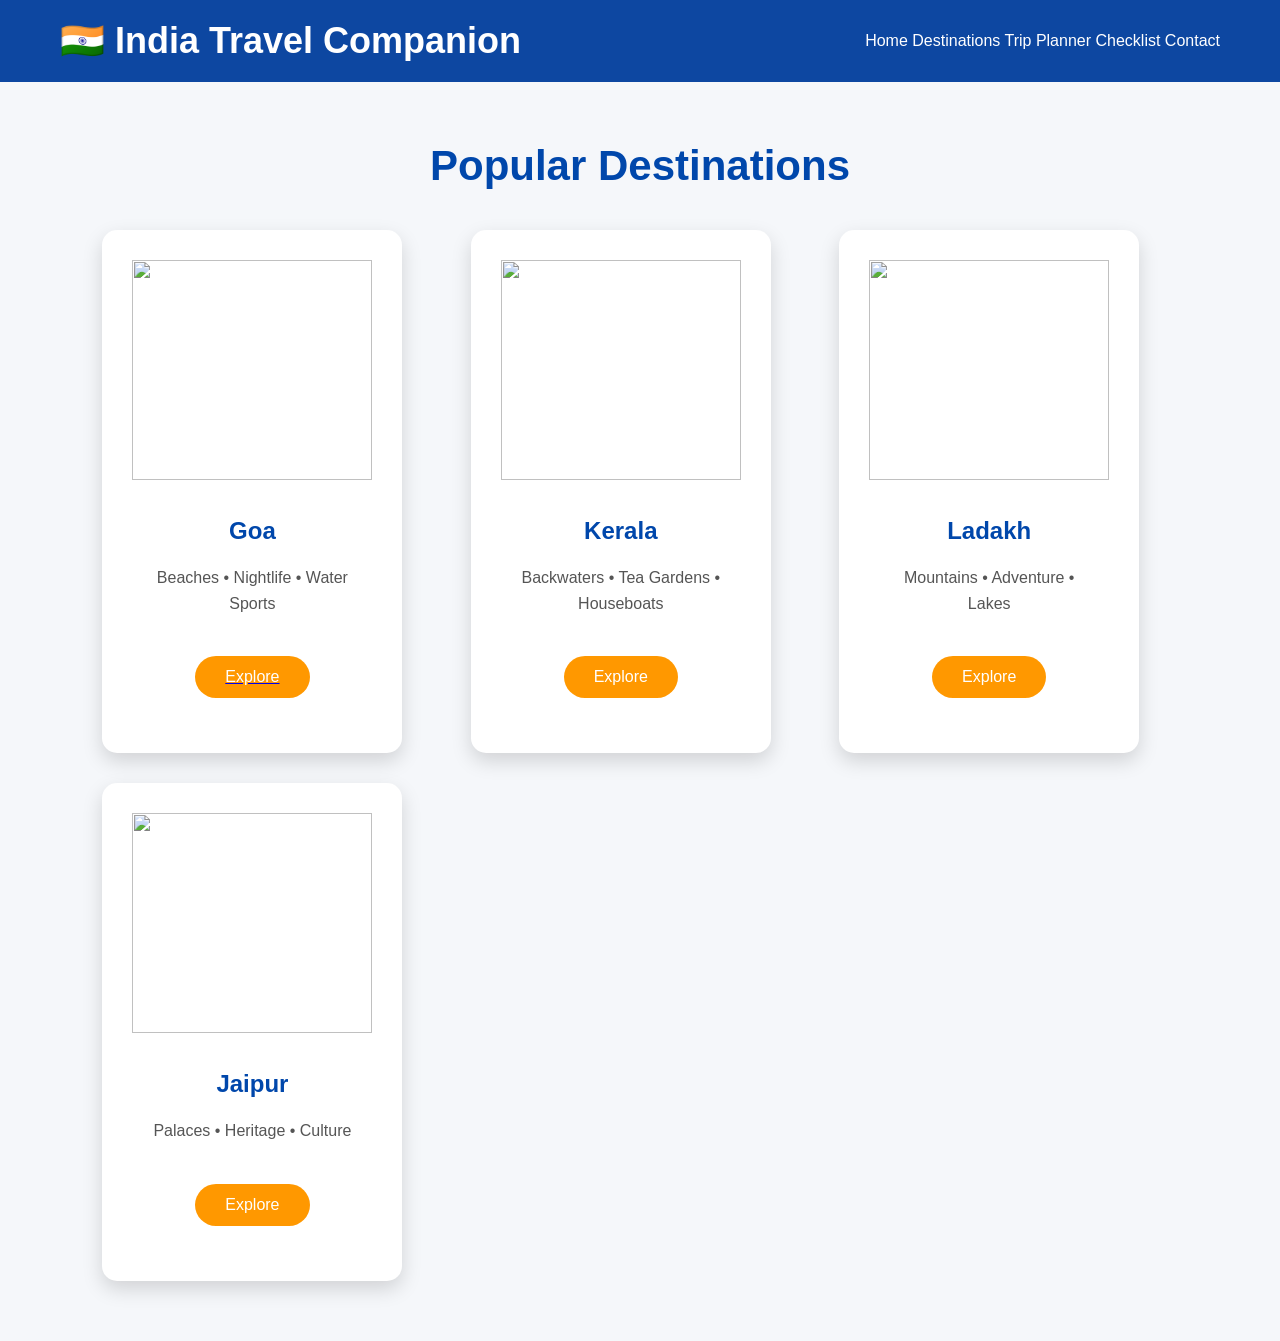
==== destinations/index.html @ 8409982c "added destination pages and navigation" ====
<!DOCTYPE html>
<html lang="en">
<head>
<meta charset="UTF-8">
<meta name="viewport" content="width=device-width, initial-scale=1.0">
    <title>Destinations</title>
    <link rel="stylesheet" href="../style.css">
</head>

<link rel="stylesheet" href="../style.css">

</head>

<body>

<header class="navbar">

<div class="logo">
<h2>🇮🇳 India Travel Companion</h2>
</div>

<nav>
<a href="../index.html">Home</a>
<a href="#">Destinations</a>
<a href="../planner.html">Trip Planner</a>
<a href="../checklist.html">Checklist</a>
<a href="../contact.html">Contact</a>
</nav>

</header>

<section class="destinations-page">

<h1>Popular Destinations</h1>

<div class="destination-grid">

<div class="card">

<img src="https://images.unsplash.com/photo-1512343879784-a960bf40e7f2?w=800">

<h2>Goa</h2>

<p>Beaches • Nightlife • Water Sports</p>

<a href="goa.html">
<a href="goa.html">
    <button>Explore</button>
</a>

</div>

<div class="card">

<img src="https://images.unsplash.com/photo-1593693411515-c20261bcad6e?w=800">

<h2>Kerala</h2>

<p>Backwaters • Tea Gardens • Houseboats</p>

<button>Explore</button>

</div>

<div class="card">

<img src="https://images.unsplash.com/photo-1626621341517-bbf3d9990a23?w=800">

<h2>Ladakh</h2>

<p>Mountains • Adventure • Lakes</p>

<button>Explore</button>

</div>

<div class="card">

<img src="https://images.unsplash.com/photo-1477587458883-47145ed94245?w=800">

<h2>Jaipur</h2>

<p>Palaces • Heritage • Culture</p>

<button>Explore</button>

</div>

</div>

</section>

<script src="../script.js"></script>

</body>
</html>
---- style.css ----
*{
    margin:0;
    padding:0;
    box-sizing:border-box;
    font-family:Arial, Helvetica, sans-serif;
}

body{
    background:#f5f5f5;
}

header{

    display:flex;
    justify-content:space-between;
    align-items:center;

    padding:20px 60px;

    background:#0d47a1;

    color:white;

}

.logo{

    font-size:24px;
    font-weight:bold;

}

nav ul{

    display:flex;
    list-style:none;

}

nav li{

    margin-left:25px;

}

nav a{

    color:white;
    text-decoration:none;

}

.hero{

    height:85vh;

    display:flex;
    justify-content:center;
    align-items:center;

    text-align:center;

    background:linear-gradient(
        rgba(0,0,0,.45),
        rgba(0,0,0,.45)
    ),
    url("https://images.unsplash.com/photo-1524492412937-b28074a5d7da?auto=format&fit=crop&w=1600&q=80");

    background-size:cover;

    background-position:center;

    color:white;

}

.hero h1{

    font-size:60px;

}

.hero p{

    margin-top:20px;

    font-size:22px;

}

button{

    margin-top:30px;

    padding:15px 35px;

    border:none;

    border-radius:30px;

    font-size:18px;

    cursor:pointer;

    background:#ff9800;

    color:white;

}

.features{

    display:flex;

    justify-content:center;

    gap:40px;

    padding:70px;

    flex-wrap:wrap;

}

.card{

    width:300px;

    background:white;

    padding:30px;

    border-radius:15px;

    box-shadow:0 10px 20px rgba(0,0,0,.15);

    transition:.3s;

}

.card:hover{

    transform:translateY(-8px);

}

.card h2{

    margin-bottom:15px;

}
.search-section{

    padding:70px 10%;

    text-align:center;

    background:white;

}

.search-section h2{

    font-size:40px;

    color:#0d47a1;

    margin-bottom:30px;

}

.search-box{

    display:flex;

    justify-content:center;

    gap:15px;

    flex-wrap:wrap;

}

.search-box input{

    width:450px;

    max-width:90%;

    padding:16px;

    border-radius:50px;

    border:2px solid #ddd;

    font-size:18px;

}

.search-box button{

    padding:16px 35px;

}

.popular{

    padding:80px 8%;

    background:#f5f7fb;

}

.popular h2{

    text-align:center;

    color:#0d47a1;

    font-size:42px;

    margin-bottom:50px;

}

.destination-container{

    display:grid;

    grid-template-columns:repeat(auto-fit,minmax(260px,1fr));

    gap:30px;

}

.destination-card{

    background:white;

    border-radius:18px;

    overflow:hidden;

    box-shadow:0 10px 25px rgba(0,0,0,.12);

    transition:.4s;

}

.destination-card:hover{

    transform:translateY(-12px);

}

.destination-card img{

    width:100%;

    height:220px;

    object-fit:cover;

}

.destination-card h3{

    padding:18px;

    color:#0d47a1;

}

.destination-card p{

    padding:0 18px 22px;

    color:#555;

}
/* ===========================
   DESTINATIONS PAGE
=========================== */

.destinations-page{
    padding:60px 8%;
    background:#f5f8fc;
    min-height:100vh;
}

.destinations-page h1{
    text-align:center;
    font-size:42px;
    color:#1e3c72;
    margin-bottom:50px;
}

.destination-grid{
    display:grid;
    grid-template-columns:repeat(auto-fit,minmax(260px,1fr));
    gap:30px;
}

.card{
    background:white;
    border-radius:18px;
    overflow:hidden;
    box-shadow:0 10px 25px rgba(0,0,0,0.12);
    transition:.35s;
}

.card:hover{
    transform:translateY(-10px);
}

.card img{
    width:100%;
    height:220px;
    object-fit:cover;
}

.card h2{
    text-align:center;
    margin-top:18px;
    color:#1e3c72;
}

.card p{
    text-align:center;
    color:#666;
    padding:10px 20px;
}

.card button{
    display:block;
    margin:20px auto 25px;
    background:#ff9800;
    color:white;
    border:none;
    padding:12px 30px;
    border-radius:30px;
    cursor:pointer;
    font-size:16px;
}

.card button:hover{
    background:#e68900;
}
/* ===========================
GOA PAGE
=========================== */

.place-hero{
    background:url("https://images.unsplash.com/photo-1512343879784-a960bf40e7f2?w=1400") center/cover;
    height:60vh;
    display:flex;
    flex-direction:column;
    justify-content:center;
    align-items:center;
    color:white;
    text-align:center;
}

.place-hero h1{
    font-size:60px;
    margin-bottom:20px;
}

.place-hero p{
    font-size:24px;
    width:70%;
}

.place-info{
    display:grid;
    grid-template-columns:repeat(auto-fit,minmax(300px,1fr));
    gap:30px;
    padding:60px 8%;
}

.info-box{
    background:white;
    border-radius:15px;
    padding:25px;
    box-shadow:0 10px 25px rgba(0,0,0,.12);
}

.info-box h2{
    color:#1e3c72;
    margin-bottom:15px;
}

.info-box ul{
    padding-left:20px;
}

.back-btn{
    text-align:center;
    margin-bottom:60px;
}

.back-btn button{
    background:#1e3c72;
    color:white;
    padding:14px 35px;
    border:none;
    border-radius:30px;
    cursor:pointer;
    font-size:16px;
}

.back-btn button:hover{
    background:#15305c;
}
/* ================= DESTINATIONS PAGE ================= */

.destinations-page{
    padding:60px 8%;
    background:#f5f7fa;
    min-height:100vh;
}

.destinations-page h1{
    text-align:center;
    color:#0047ab;
    margin-bottom:40px;
}

.destination-grid{
    display:grid;
    grid-template-columns:repeat(auto-fit,minmax(280px,1fr));
    gap:30px;
}

.card{
    background:white;
    border-radius:15px;
    overflow:hidden;
    box-shadow:0 8px 20px rgba(0,0,0,.15);
    transition:.3s;
}

.card:hover{
    transform:translateY(-8px);
}

.card img{
    width:100%;
    height:220px;
    object-fit:cover;
}

.card h2{
    padding:15px 20px 5px;
    color:#0047ab;
}

.card p{
    padding:0 20px 20px;
    color:#555;
    line-height:1.6;
}
---- style.css ----
*{
    margin:0;
    padding:0;
    box-sizing:border-box;
    font-family:Arial, Helvetica, sans-serif;
}

body{
    background:#f5f5f5;
}

header{

    display:flex;
    justify-content:space-between;
    align-items:center;

    padding:20px 60px;

    background:#0d47a1;

    color:white;

}

.logo{

    font-size:24px;
    font-weight:bold;

}

nav ul{

    display:flex;
    list-style:none;

}

nav li{

    margin-left:25px;

}

nav a{

    color:white;
    text-decoration:none;

}

.hero{

    height:85vh;

    display:flex;
    justify-content:center;
    align-items:center;

    text-align:center;

    background:linear-gradient(
        rgba(0,0,0,.45),
        rgba(0,0,0,.45)
    ),
    url("https://images.unsplash.com/photo-1524492412937-b28074a5d7da?auto=format&fit=crop&w=1600&q=80");

    background-size:cover;

    background-position:center;

    color:white;

}

.hero h1{

    font-size:60px;

}

.hero p{

    margin-top:20px;

    font-size:22px;

}

button{

    margin-top:30px;

    padding:15px 35px;

    border:none;

    border-radius:30px;

    font-size:18px;

    cursor:pointer;

    background:#ff9800;

    color:white;

}

.features{

    display:flex;

    justify-content:center;

    gap:40px;

    padding:70px;

    flex-wrap:wrap;

}

.card{

    width:300px;

    background:white;

    padding:30px;

    border-radius:15px;

    box-shadow:0 10px 20px rgba(0,0,0,.15);

    transition:.3s;

}

.card:hover{

    transform:translateY(-8px);

}

.card h2{

    margin-bottom:15px;

}
.search-section{

    padding:70px 10%;

    text-align:center;

    background:white;

}

.search-section h2{

    font-size:40px;

    color:#0d47a1;

    margin-bottom:30px;

}

.search-box{

    display:flex;

    justify-content:center;

    gap:15px;

    flex-wrap:wrap;

}

.search-box input{

    width:450px;

    max-width:90%;

    padding:16px;

    border-radius:50px;

    border:2px solid #ddd;

    font-size:18px;

}

.search-box button{

    padding:16px 35px;

}

.popular{

    padding:80px 8%;

    background:#f5f7fb;

}

.popular h2{

    text-align:center;

    color:#0d47a1;

    font-size:42px;

    margin-bottom:50px;

}

.destination-container{

    display:grid;

    grid-template-columns:repeat(auto-fit,minmax(260px,1fr));

    gap:30px;

}

.destination-card{

    background:white;

    border-radius:18px;

    overflow:hidden;

    box-shadow:0 10px 25px rgba(0,0,0,.12);

    transition:.4s;

}

.destination-card:hover{

    transform:translateY(-12px);

}

.destination-card img{

    width:100%;

    height:220px;

    object-fit:cover;

}

.destination-card h3{

    padding:18px;

    color:#0d47a1;

}

.destination-card p{

    padding:0 18px 22px;

    color:#555;

}
/* ===========================
   DESTINATIONS PAGE
=========================== */

.destinations-page{
    padding:60px 8%;
    background:#f5f8fc;
    min-height:100vh;
}

.destinations-page h1{
    text-align:center;
    font-size:42px;
    color:#1e3c72;
    margin-bottom:50px;
}

.destination-grid{
    display:grid;
    grid-template-columns:repeat(auto-fit,minmax(260px,1fr));
    gap:30px;
}

.card{
    background:white;
    border-radius:18px;
    overflow:hidden;
    box-shadow:0 10px 25px rgba(0,0,0,0.12);
    transition:.35s;
}

.card:hover{
    transform:translateY(-10px);
}

.card img{
    width:100%;
    height:220px;
    object-fit:cover;
}

.card h2{
    text-align:center;
    margin-top:18px;
    color:#1e3c72;
}

.card p{
    text-align:center;
    color:#666;
    padding:10px 20px;
}

.card button{
    display:block;
    margin:20px auto 25px;
    background:#ff9800;
    color:white;
    border:none;
    padding:12px 30px;
    border-radius:30px;
    cursor:pointer;
    font-size:16px;
}

.card button:hover{
    background:#e68900;
}
/* ===========================
GOA PAGE
=========================== */

.place-hero{
    background:url("https://images.unsplash.com/photo-1512343879784-a960bf40e7f2?w=1400") center/cover;
    height:60vh;
    display:flex;
    flex-direction:column;
    justify-content:center;
    align-items:center;
    color:white;
    text-align:center;
}

.place-hero h1{
    font-size:60px;
    margin-bottom:20px;
}

.place-hero p{
    font-size:24px;
    width:70%;
}

.place-info{
    display:grid;
    grid-template-columns:repeat(auto-fit,minmax(300px,1fr));
    gap:30px;
    padding:60px 8%;
}

.info-box{
    background:white;
    border-radius:15px;
    padding:25px;
    box-shadow:0 10px 25px rgba(0,0,0,.12);
}

.info-box h2{
    color:#1e3c72;
    margin-bottom:15px;
}

.info-box ul{
    padding-left:20px;
}

.back-btn{
    text-align:center;
    margin-bottom:60px;
}

.back-btn button{
    background:#1e3c72;
    color:white;
    padding:14px 35px;
    border:none;
    border-radius:30px;
    cursor:pointer;
    font-size:16px;
}

.back-btn button:hover{
    background:#15305c;
}
/* ================= DESTINATIONS PAGE ================= */

.destinations-page{
    padding:60px 8%;
    background:#f5f7fa;
    min-height:100vh;
}

.destinations-page h1{
    text-align:center;
    color:#0047ab;
    margin-bottom:40px;
}

.destination-grid{
    display:grid;
    grid-template-columns:repeat(auto-fit,minmax(280px,1fr));
    gap:30px;
}

.card{
    background:white;
    border-radius:15px;
    overflow:hidden;
    box-shadow:0 8px 20px rgba(0,0,0,.15);
    transition:.3s;
}

.card:hover{
    transform:translateY(-8px);
}

.card img{
    width:100%;
    height:220px;
    object-fit:cover;
}

.card h2{
    padding:15px 20px 5px;
    color:#0047ab;
}

.card p{
    padding:0 20px 20px;
    color:#555;
    line-height:1.6;
}
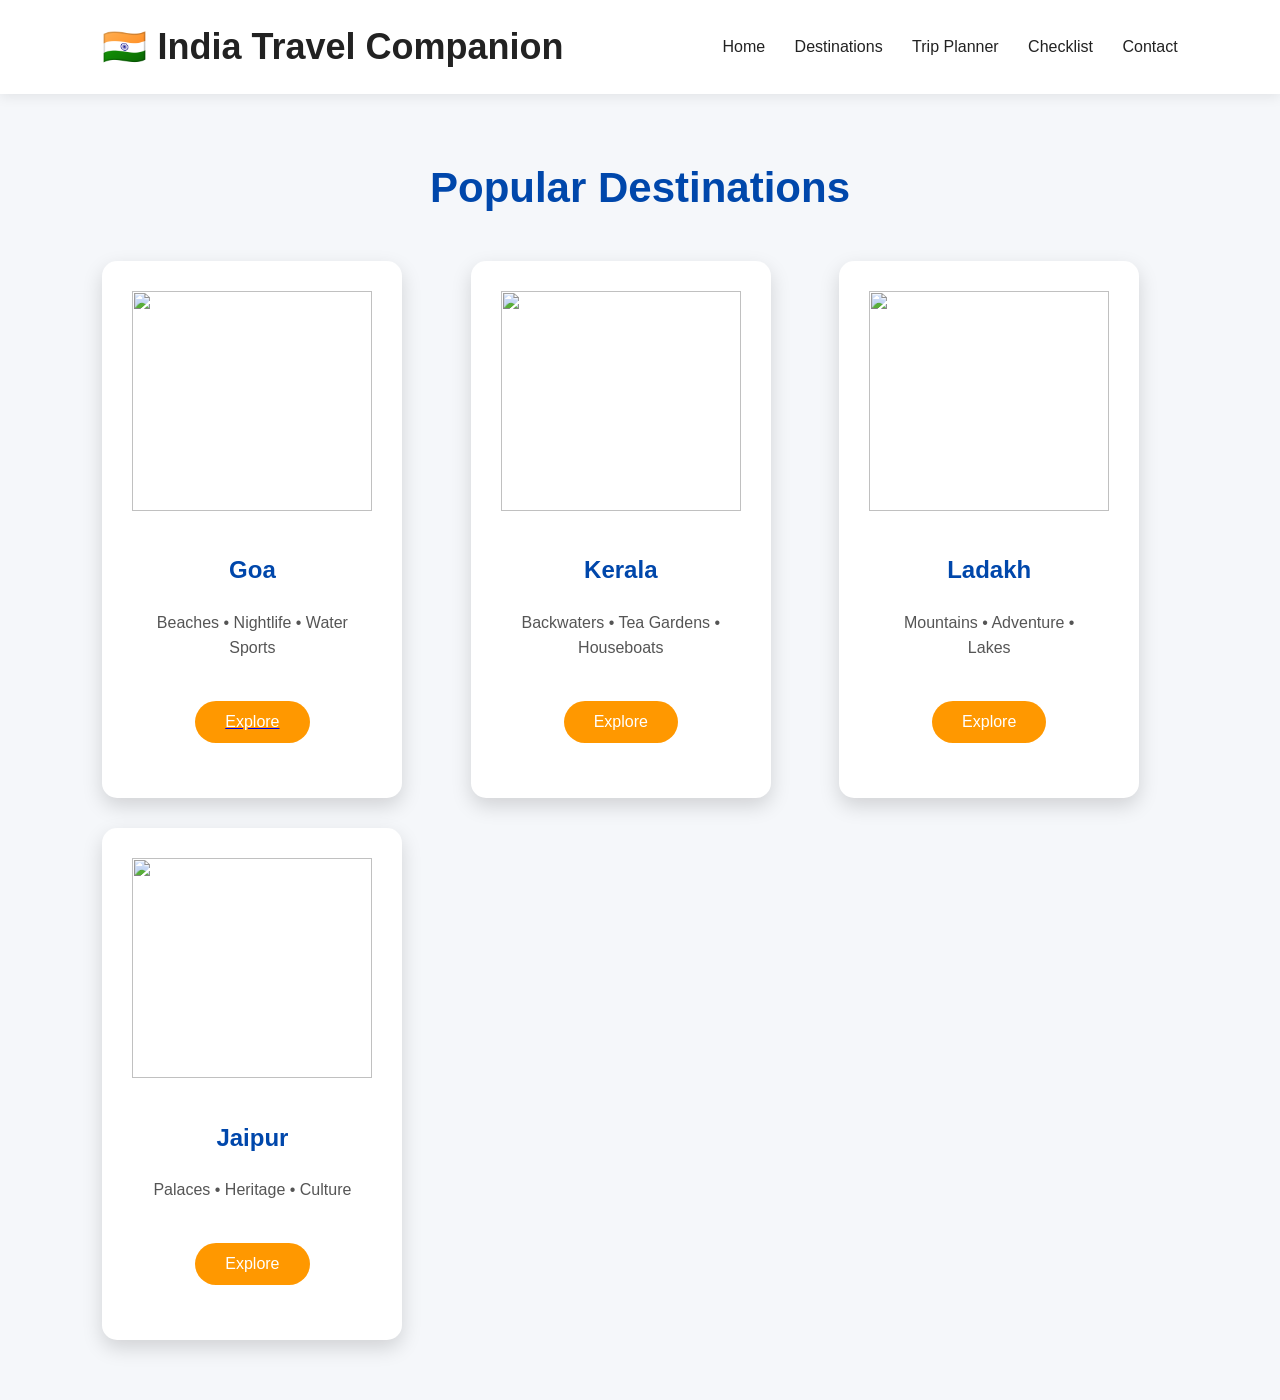
==== commit 2c4507d4: "Improved travel website with scroll to top and UI updates" ====
--- a/destinations/index.html
+++ b/destinations/index.html
@@ -52,7 +52,7 @@
 
 <div class="card">
 
-<img src="https://images.unsplash.com/photo-1593693411515-c20261bcad6e?w=800">
+<img src="https://images.unsplash.com/photo-1593693411515-c20261bcad6e?auto=format&fit=crop&w=700&q=80">
 
 <h2>Kerala</h2>
 
@@ -63,8 +63,7 @@
 </div>
 
 <div class="card">
-
-<img src="https://images.unsplash.com/photo-1626621341517-bbf3d9990a23?w=800">
+<img src="https://images.unsplash.com/photo-1593693411515-c20261bcad6e?auto=format&fit=crop&w=700&q=80">
 
 <h2>Ladakh</h2>
 
@@ -89,7 +88,9 @@
 </div>
 
 </section>
-
+<button id="topBtn" onclick="scrollToTop()">
+    ⬆
+</button>
 <script src="../script.js"></script>
 
 </body>
--- a/style.css
+++ b/style.css
@@ -1,3 +1,9 @@
+*{
+    margin:0;
+    padding:0;
+    box-sizing:border-box;
+    font-family:'Poppins',sans-serif;
+}
 *{
     margin:0;
     padding:0;
@@ -5,22 +11,21 @@
     font-family:Arial, Helvetica, sans-serif;
 }
 
-body{
-    background:#f5f5f5;
-}
-
-header{
-
+   body{
+    background:#f5f7fb;
+    color:#222;
+    line-height:1.6;
+}
+.navbar{
     display:flex;
     justify-content:space-between;
     align-items:center;
-
-    padding:20px 60px;
-
-    background:#0d47a1;
-
-    color:white;
-
+    padding:18px 8%;
+    background:white;
+    box-shadow:0 3px 12px rgba(0,0,0,0.08);
+    position:sticky;
+    top:0;
+    z-index:1000;
 }
 
 .logo{
@@ -43,13 +48,17 @@
 
 }
 
-nav a{
-
-    color:white;
+ nav a{
+    color:#222;
     text-decoration:none;
-
-}
-
+    margin-left:25px;
+    font-weight:500;
+    transition:0.3s ease;
+}
+
+nav a:hover{
+    color:#0d6efd;
+}
 .hero{
 
     height:85vh;
@@ -459,4 +468,543 @@
     padding:0 20px 20px;
     color:#555;
     line-height:1.6;
+}
+.kerala-hero{
+    background-image: url("https://images.unsplash.com/photo-1593693411515-c20261bcad6e?auto=format&fit=crop&w=1600&q=80");
+    background-size: cover;
+    background-position: center;
+}
+.ladakh-hero{
+    background-image: url("https://images.unsplash.com/photo-1626621341517-bbf3d9990a23?auto=format&fit=crop&w=1600&q=80");
+    background-size: cover;
+    background-position: center;
+}
+/* Jaipur Hero Image */
+
+.jaipur-hero{
+    background-image: url("https://images.unsplash.com/photo-1477587458883-47145ed94245?auto=format&fit=crop&w=1600&q=80");
+    background-size: cover;
+    background-position: center;
+    background-repeat: no-repeat;
+}
+/* ===========================
+   FOOTER
+=========================== */
+
+.footer{
+    background:#0d1b2a;
+    color:white;
+    padding:50px 20px 30px;
+    text-align:center;
+}
+
+.footer h2{
+    margin-bottom:15px;
+    font-size:30px;
+}
+
+.footer p{
+    color:#d1d5db;
+    margin-bottom:20px;
+}
+
+.footer-links{
+    display:flex;
+    justify-content:center;
+    flex-wrap:wrap;
+    gap:25px;
+    margin:25px 0;
+}
+
+.footer-links a{
+    color:white;
+    text-decoration:none;
+    transition:.3s;
+}
+
+.footer-links a:hover{
+    color:#ff9800;
+}
+
+.copyright{
+    margin-top:25px;
+    font-size:14px;
+    color:#9ca3af;
+}
+/* ===========================
+TRIP PLANNER
+=========================== */
+
+.planner{
+    max-width:600px;
+    margin:60px auto;
+    background:white;
+    padding:40px;
+    border-radius:20px;
+    box-shadow:0 10px 25px rgba(0,0,0,.15);
+}
+
+.planner h1{
+    text-align:center;
+    color:#0d47a1;
+    margin-bottom:10px;
+}
+
+.planner p{
+    text-align:center;
+    margin-bottom:30px;
+    color:#666;
+}
+
+.planner label{
+    display:block;
+    margin:20px 0 10px;
+    font-weight:bold;
+}
+
+.planner select,
+.planner input{
+
+    width:100%;
+    padding:15px;
+    border-radius:10px;
+    border:1px solid #ccc;
+    font-size:16px;
+
+}
+
+.planner button{
+
+    width:100%;
+    margin-top:25px;
+
+}
+
+#result{
+
+    margin-top:30px;
+    text-align:center;
+    color:#1e3c72;
+
+}
+/* ===========================
+   WEATHER
+=========================== */
+
+#weatherResult{
+    margin-top:20px;
+    background:#eef5ff;
+    padding:20px;
+    border-radius:12px;
+    font-size:18px;
+    text-align:center;
+    box-shadow:0 5px 15px rgba(0,0,0,0.1);
+}
+/* ==========================
+   Mobile Responsive
+========================== */
+
+@media (max-width: 768px) {
+
+    .navbar{
+    display:flex;
+    justify-content:space-between;
+    align-items:center;
+    padding:18px 8%;
+    background:white;
+    box-shadow:0 3px 12px rgba(0,0,0,0.08);
+    position:sticky;
+    top:0;
+    z-index:1000;
+}
+
+    nav {
+        margin-top: 15px;
+    }
+
+    nav a {
+        display: block;
+        margin: 10px 0;
+    }
+
+    .hero {
+        height: auto;
+        padding: 80px 20px;
+    }
+
+    .hero h1 {
+        font-size: 36px;
+    }
+
+    .hero p {
+        font-size: 18px;
+    }
+
+    button {
+        width: 100%;
+        max-width: 300px;
+    }
+
+    .features {
+        padding: 40px 20px;
+    }
+
+    .card {
+        width: 100%;
+    }
+
+    .search-box input {
+        width: 100%;
+    }
+
+    .place-hero h1 {
+        font-size: 40px;
+    }
+
+    .place-hero p {
+        width: 90%;
+        font-size: 18px;
+    }
+
+    .planner {
+        padding: 40px 20px;
+    }
+
+    .planner input,
+    .planner select,
+    .planner button {
+        width: 100%;
+        margin-top: 15px;
+    }
+
+}
+/* Mobile Responsive */
+
+@media screen and (max-width: 768px) {
+
+    .navbar{
+        flex-direction: column;
+        padding: 15px;
+    }
+
+    nav{
+        display: flex;
+        flex-direction: column;
+        align-items: center;
+        margin-top: 15px;
+    }
+
+    nav a{
+        margin: 8px 0;
+    }
+
+    .hero h1{
+        font-size: 34px;
+    }
+
+    .hero p{
+        font-size: 18px;
+    }
+
+    .hero{
+        height: auto;
+        padding: 70px 20px;
+    }
+
+    .search-box{
+        flex-direction: column;
+        align-items: center;
+    }
+
+    .search-box input{
+        width: 100%;
+    }
+
+    button{
+        width: 100%;
+        max-width: 300px;
+    }
+
+    .features,
+    .destination-container,
+    .destination-grid,
+    .place-info{
+        padding: 20px;
+    }
+
+}
+/* ==========================
+   CHECKLIST PAGE
+========================== */
+
+.checklist{
+    max-width:700px;
+    margin:50px auto;
+    padding:30px;
+    background:white;
+    border-radius:15px;
+    box-shadow:0 8px 20px rgba(0,0,0,0.12);
+    text-align:center;
+}
+
+.checklist h1{
+    color:#0d47a1;
+    margin-bottom:10px;
+}
+
+.checklist p{
+    color:#666;
+    margin-bottom:30px;
+}
+
+.checklist-box{
+    display:flex;
+    flex-direction:column;
+    gap:18px;
+    text-align:left;
+}
+
+.checklist-box label{
+    font-size:18px;
+    padding:12px 15px;
+    border:1px solid #ddd;
+    border-radius:10px;
+    cursor:pointer;
+    transition:0.3s;
+}
+
+.checklist-box label:hover{
+    background:#f5f7fb;
+}
+
+.checklist-box input{
+    margin-right:12px;
+    transform:scale(1.3);
+}
+
+.checklist button{
+    margin-top:30px;
+}
+/* ===============================
+   DARK MODE
+================================ */
+
+/* Dark Mode Button */
+#themeToggle{
+    margin-left:20px;
+    padding:8px 15px;
+    border:none;
+    border-radius:20px;
+    background:#0d6efd;
+    color:white;
+    cursor:pointer;
+    font-size:16px;
+    transition:0.3s;
+}
+
+#themeToggle:hover{
+    background:#084298;
+}
+
+/* Dark Theme */
+
+body.dark-mode{
+    background:#121212;
+    color:white;
+}
+
+body.dark-mode .navbar{
+    background:#1f1f1f;
+}
+
+body.dark-mode .card,
+body.dark-mode .info-box,
+body.dark-mode .checklist,
+body.dark-mode .planner,
+body.dark-mode .footer{
+    background:#222;
+    color:white;
+}
+
+body.dark-mode h1,
+body.dark-mode h2,
+body.dark-mode h3,
+body.dark-mode p,
+body.dark-mode li,
+body.dark-mode label{
+    color:white;
+}
+
+body.dark-mode input,
+body.dark-mode select,
+body.dark-mode textarea{
+    background:#333;
+    color:white;
+    border:1px solid #666;
+}
+
+body.dark-mode nav a{
+    color:white;
+}
+
+body.dark-mode #themeToggle{
+    background:#ff9800;
+}
+/* Fix text colors in Dark Mode */
+
+body.dark-mode .card h2,
+body.dark-mode .card p,
+body.dark-mode .destination-card h3,
+body.dark-mode .destination-card p,
+body.dark-mode .info-box h2,
+body.dark-mode .info-box p,
+body.dark-mode .info-box li,
+body.dark-mode #result,
+body.dark-mode #weatherResult,
+body.dark-mode .footer p{
+    color:#ffffff !important;
+}
+body.dark-mode button{
+    background:#ff9800;
+    color:white;
+}
+
+body.dark-mode button:hover{
+    background:#e68900;
+}
+/* Famous Food Places */
+
+.info-box ul li{
+    margin-bottom:15px;
+    line-height:1.8;
+}
+
+.info-box b{
+    color:#0d47a1;
+    font-size:17px;
+}
+/* =====================================
+   Famous Food Places
+===================================== */
+
+.food-section{
+    width:85%;
+    margin:50px auto;
+}
+
+.food-section h2{
+    text-align:center;
+    color:#0d47a1;
+    font-size:36px;
+    margin-bottom:35px;
+}
+
+.food-grid{
+    display:grid;
+    grid-template-columns:repeat(auto-fit,minmax(260px,1fr));
+    gap:25px;
+}
+
+.restaurant-card{
+    background:white;
+    border-radius:15px;
+    padding:25px;
+    box-shadow:0 8px 20px rgba(0,0,0,.12);
+    transition:.3s;
+}
+
+.restaurant-card:hover{
+    transform:translateY(-8px);
+}
+
+.restaurant-card h3{
+    color:#0d47a1;
+    margin-bottom:15px;
+}
+
+.restaurant-card p{
+    color:#555;
+    line-height:1.7;
+    margin-bottom:20px;
+}
+
+.restaurant-card a{
+    text-decoration:none;
+}
+
+.restaurant-card button{
+    width:100%;
+    padding:12px;
+    margin-top:10px;
+    background:#0d6efd;
+    color:white;
+    border:none;
+    border-radius:8px;
+    cursor:pointer;
+    font-size:15px;
+}
+
+.restaurant-card button:hover{
+    background:#084298;
+}
+/* ==========================
+   PHOTO GALLERY
+========================== */
+
+.gallery{
+    width:85%;
+    margin:60px auto;
+}
+
+.gallery h2{
+    text-align:center;
+    color:#0d47a1;
+    margin-bottom:30px;
+    font-size:36px;
+}
+
+.gallery-grid{
+    display:grid;
+    grid-template-columns:repeat(auto-fit,minmax(250px,1fr));
+    gap:20px;
+}
+
+.gallery-grid img{
+    width:100%;
+    height:220px;
+    object-fit:cover;
+    border-radius:15px;
+    box-shadow:0 8px 20px rgba(0,0,0,.15);
+    transition:.3s;
+}
+
+.gallery-grid img:hover{
+    transform:scale(1.05);
+}
+/* ==========================
+   SCROLL TO TOP BUTTON
+========================== */
+
+#topBtn{
+    display:none;
+    position:fixed;
+    bottom:25px;
+    right:25px;
+    z-index:999;
+    border:none;
+    outline:none;
+    background:#0d6efd;
+    color:white;
+    cursor:pointer;
+    width:50px;
+    height:50px;
+    border-radius:50%;
+    font-size:22px;
+    box-shadow:0 5px 15px rgba(0,0,0,.3);
+    transition:.3s;
+}
+
+#topBtn:hover{
+    background:#084298;
+    transform:scale(1.1);
 }
--- a/style.css
+++ b/style.css
@@ -1,3 +1,9 @@
+*{
+    margin:0;
+    padding:0;
+    box-sizing:border-box;
+    font-family:'Poppins',sans-serif;
+}
 *{
     margin:0;
     padding:0;
@@ -5,22 +11,21 @@
     font-family:Arial, Helvetica, sans-serif;
 }
 
-body{
-    background:#f5f5f5;
-}
-
-header{
-
+   body{
+    background:#f5f7fb;
+    color:#222;
+    line-height:1.6;
+}
+.navbar{
     display:flex;
     justify-content:space-between;
     align-items:center;
-
-    padding:20px 60px;
-
-    background:#0d47a1;
-
-    color:white;
-
+    padding:18px 8%;
+    background:white;
+    box-shadow:0 3px 12px rgba(0,0,0,0.08);
+    position:sticky;
+    top:0;
+    z-index:1000;
 }
 
 .logo{
@@ -43,13 +48,17 @@
 
 }
 
-nav a{
-
-    color:white;
+ nav a{
+    color:#222;
     text-decoration:none;
-
-}
-
+    margin-left:25px;
+    font-weight:500;
+    transition:0.3s ease;
+}
+
+nav a:hover{
+    color:#0d6efd;
+}
 .hero{
 
     height:85vh;
@@ -459,4 +468,543 @@
     padding:0 20px 20px;
     color:#555;
     line-height:1.6;
+}
+.kerala-hero{
+    background-image: url("https://images.unsplash.com/photo-1593693411515-c20261bcad6e?auto=format&fit=crop&w=1600&q=80");
+    background-size: cover;
+    background-position: center;
+}
+.ladakh-hero{
+    background-image: url("https://images.unsplash.com/photo-1626621341517-bbf3d9990a23?auto=format&fit=crop&w=1600&q=80");
+    background-size: cover;
+    background-position: center;
+}
+/* Jaipur Hero Image */
+
+.jaipur-hero{
+    background-image: url("https://images.unsplash.com/photo-1477587458883-47145ed94245?auto=format&fit=crop&w=1600&q=80");
+    background-size: cover;
+    background-position: center;
+    background-repeat: no-repeat;
+}
+/* ===========================
+   FOOTER
+=========================== */
+
+.footer{
+    background:#0d1b2a;
+    color:white;
+    padding:50px 20px 30px;
+    text-align:center;
+}
+
+.footer h2{
+    margin-bottom:15px;
+    font-size:30px;
+}
+
+.footer p{
+    color:#d1d5db;
+    margin-bottom:20px;
+}
+
+.footer-links{
+    display:flex;
+    justify-content:center;
+    flex-wrap:wrap;
+    gap:25px;
+    margin:25px 0;
+}
+
+.footer-links a{
+    color:white;
+    text-decoration:none;
+    transition:.3s;
+}
+
+.footer-links a:hover{
+    color:#ff9800;
+}
+
+.copyright{
+    margin-top:25px;
+    font-size:14px;
+    color:#9ca3af;
+}
+/* ===========================
+TRIP PLANNER
+=========================== */
+
+.planner{
+    max-width:600px;
+    margin:60px auto;
+    background:white;
+    padding:40px;
+    border-radius:20px;
+    box-shadow:0 10px 25px rgba(0,0,0,.15);
+}
+
+.planner h1{
+    text-align:center;
+    color:#0d47a1;
+    margin-bottom:10px;
+}
+
+.planner p{
+    text-align:center;
+    margin-bottom:30px;
+    color:#666;
+}
+
+.planner label{
+    display:block;
+    margin:20px 0 10px;
+    font-weight:bold;
+}
+
+.planner select,
+.planner input{
+
+    width:100%;
+    padding:15px;
+    border-radius:10px;
+    border:1px solid #ccc;
+    font-size:16px;
+
+}
+
+.planner button{
+
+    width:100%;
+    margin-top:25px;
+
+}
+
+#result{
+
+    margin-top:30px;
+    text-align:center;
+    color:#1e3c72;
+
+}
+/* ===========================
+   WEATHER
+=========================== */
+
+#weatherResult{
+    margin-top:20px;
+    background:#eef5ff;
+    padding:20px;
+    border-radius:12px;
+    font-size:18px;
+    text-align:center;
+    box-shadow:0 5px 15px rgba(0,0,0,0.1);
+}
+/* ==========================
+   Mobile Responsive
+========================== */
+
+@media (max-width: 768px) {
+
+    .navbar{
+    display:flex;
+    justify-content:space-between;
+    align-items:center;
+    padding:18px 8%;
+    background:white;
+    box-shadow:0 3px 12px rgba(0,0,0,0.08);
+    position:sticky;
+    top:0;
+    z-index:1000;
+}
+
+    nav {
+        margin-top: 15px;
+    }
+
+    nav a {
+        display: block;
+        margin: 10px 0;
+    }
+
+    .hero {
+        height: auto;
+        padding: 80px 20px;
+    }
+
+    .hero h1 {
+        font-size: 36px;
+    }
+
+    .hero p {
+        font-size: 18px;
+    }
+
+    button {
+        width: 100%;
+        max-width: 300px;
+    }
+
+    .features {
+        padding: 40px 20px;
+    }
+
+    .card {
+        width: 100%;
+    }
+
+    .search-box input {
+        width: 100%;
+    }
+
+    .place-hero h1 {
+        font-size: 40px;
+    }
+
+    .place-hero p {
+        width: 90%;
+        font-size: 18px;
+    }
+
+    .planner {
+        padding: 40px 20px;
+    }
+
+    .planner input,
+    .planner select,
+    .planner button {
+        width: 100%;
+        margin-top: 15px;
+    }
+
+}
+/* Mobile Responsive */
+
+@media screen and (max-width: 768px) {
+
+    .navbar{
+        flex-direction: column;
+        padding: 15px;
+    }
+
+    nav{
+        display: flex;
+        flex-direction: column;
+        align-items: center;
+        margin-top: 15px;
+    }
+
+    nav a{
+        margin: 8px 0;
+    }
+
+    .hero h1{
+        font-size: 34px;
+    }
+
+    .hero p{
+        font-size: 18px;
+    }
+
+    .hero{
+        height: auto;
+        padding: 70px 20px;
+    }
+
+    .search-box{
+        flex-direction: column;
+        align-items: center;
+    }
+
+    .search-box input{
+        width: 100%;
+    }
+
+    button{
+        width: 100%;
+        max-width: 300px;
+    }
+
+    .features,
+    .destination-container,
+    .destination-grid,
+    .place-info{
+        padding: 20px;
+    }
+
+}
+/* ==========================
+   CHECKLIST PAGE
+========================== */
+
+.checklist{
+    max-width:700px;
+    margin:50px auto;
+    padding:30px;
+    background:white;
+    border-radius:15px;
+    box-shadow:0 8px 20px rgba(0,0,0,0.12);
+    text-align:center;
+}
+
+.checklist h1{
+    color:#0d47a1;
+    margin-bottom:10px;
+}
+
+.checklist p{
+    color:#666;
+    margin-bottom:30px;
+}
+
+.checklist-box{
+    display:flex;
+    flex-direction:column;
+    gap:18px;
+    text-align:left;
+}
+
+.checklist-box label{
+    font-size:18px;
+    padding:12px 15px;
+    border:1px solid #ddd;
+    border-radius:10px;
+    cursor:pointer;
+    transition:0.3s;
+}
+
+.checklist-box label:hover{
+    background:#f5f7fb;
+}
+
+.checklist-box input{
+    margin-right:12px;
+    transform:scale(1.3);
+}
+
+.checklist button{
+    margin-top:30px;
+}
+/* ===============================
+   DARK MODE
+================================ */
+
+/* Dark Mode Button */
+#themeToggle{
+    margin-left:20px;
+    padding:8px 15px;
+    border:none;
+    border-radius:20px;
+    background:#0d6efd;
+    color:white;
+    cursor:pointer;
+    font-size:16px;
+    transition:0.3s;
+}
+
+#themeToggle:hover{
+    background:#084298;
+}
+
+/* Dark Theme */
+
+body.dark-mode{
+    background:#121212;
+    color:white;
+}
+
+body.dark-mode .navbar{
+    background:#1f1f1f;
+}
+
+body.dark-mode .card,
+body.dark-mode .info-box,
+body.dark-mode .checklist,
+body.dark-mode .planner,
+body.dark-mode .footer{
+    background:#222;
+    color:white;
+}
+
+body.dark-mode h1,
+body.dark-mode h2,
+body.dark-mode h3,
+body.dark-mode p,
+body.dark-mode li,
+body.dark-mode label{
+    color:white;
+}
+
+body.dark-mode input,
+body.dark-mode select,
+body.dark-mode textarea{
+    background:#333;
+    color:white;
+    border:1px solid #666;
+}
+
+body.dark-mode nav a{
+    color:white;
+}
+
+body.dark-mode #themeToggle{
+    background:#ff9800;
+}
+/* Fix text colors in Dark Mode */
+
+body.dark-mode .card h2,
+body.dark-mode .card p,
+body.dark-mode .destination-card h3,
+body.dark-mode .destination-card p,
+body.dark-mode .info-box h2,
+body.dark-mode .info-box p,
+body.dark-mode .info-box li,
+body.dark-mode #result,
+body.dark-mode #weatherResult,
+body.dark-mode .footer p{
+    color:#ffffff !important;
+}
+body.dark-mode button{
+    background:#ff9800;
+    color:white;
+}
+
+body.dark-mode button:hover{
+    background:#e68900;
+}
+/* Famous Food Places */
+
+.info-box ul li{
+    margin-bottom:15px;
+    line-height:1.8;
+}
+
+.info-box b{
+    color:#0d47a1;
+    font-size:17px;
+}
+/* =====================================
+   Famous Food Places
+===================================== */
+
+.food-section{
+    width:85%;
+    margin:50px auto;
+}
+
+.food-section h2{
+    text-align:center;
+    color:#0d47a1;
+    font-size:36px;
+    margin-bottom:35px;
+}
+
+.food-grid{
+    display:grid;
+    grid-template-columns:repeat(auto-fit,minmax(260px,1fr));
+    gap:25px;
+}
+
+.restaurant-card{
+    background:white;
+    border-radius:15px;
+    padding:25px;
+    box-shadow:0 8px 20px rgba(0,0,0,.12);
+    transition:.3s;
+}
+
+.restaurant-card:hover{
+    transform:translateY(-8px);
+}
+
+.restaurant-card h3{
+    color:#0d47a1;
+    margin-bottom:15px;
+}
+
+.restaurant-card p{
+    color:#555;
+    line-height:1.7;
+    margin-bottom:20px;
+}
+
+.restaurant-card a{
+    text-decoration:none;
+}
+
+.restaurant-card button{
+    width:100%;
+    padding:12px;
+    margin-top:10px;
+    background:#0d6efd;
+    color:white;
+    border:none;
+    border-radius:8px;
+    cursor:pointer;
+    font-size:15px;
+}
+
+.restaurant-card button:hover{
+    background:#084298;
+}
+/* ==========================
+   PHOTO GALLERY
+========================== */
+
+.gallery{
+    width:85%;
+    margin:60px auto;
+}
+
+.gallery h2{
+    text-align:center;
+    color:#0d47a1;
+    margin-bottom:30px;
+    font-size:36px;
+}
+
+.gallery-grid{
+    display:grid;
+    grid-template-columns:repeat(auto-fit,minmax(250px,1fr));
+    gap:20px;
+}
+
+.gallery-grid img{
+    width:100%;
+    height:220px;
+    object-fit:cover;
+    border-radius:15px;
+    box-shadow:0 8px 20px rgba(0,0,0,.15);
+    transition:.3s;
+}
+
+.gallery-grid img:hover{
+    transform:scale(1.05);
+}
+/* ==========================
+   SCROLL TO TOP BUTTON
+========================== */
+
+#topBtn{
+    display:none;
+    position:fixed;
+    bottom:25px;
+    right:25px;
+    z-index:999;
+    border:none;
+    outline:none;
+    background:#0d6efd;
+    color:white;
+    cursor:pointer;
+    width:50px;
+    height:50px;
+    border-radius:50%;
+    font-size:22px;
+    box-shadow:0 5px 15px rgba(0,0,0,.3);
+    transition:.3s;
+}
+
+#topBtn:hover{
+    background:#084298;
+    transform:scale(1.1);
 }
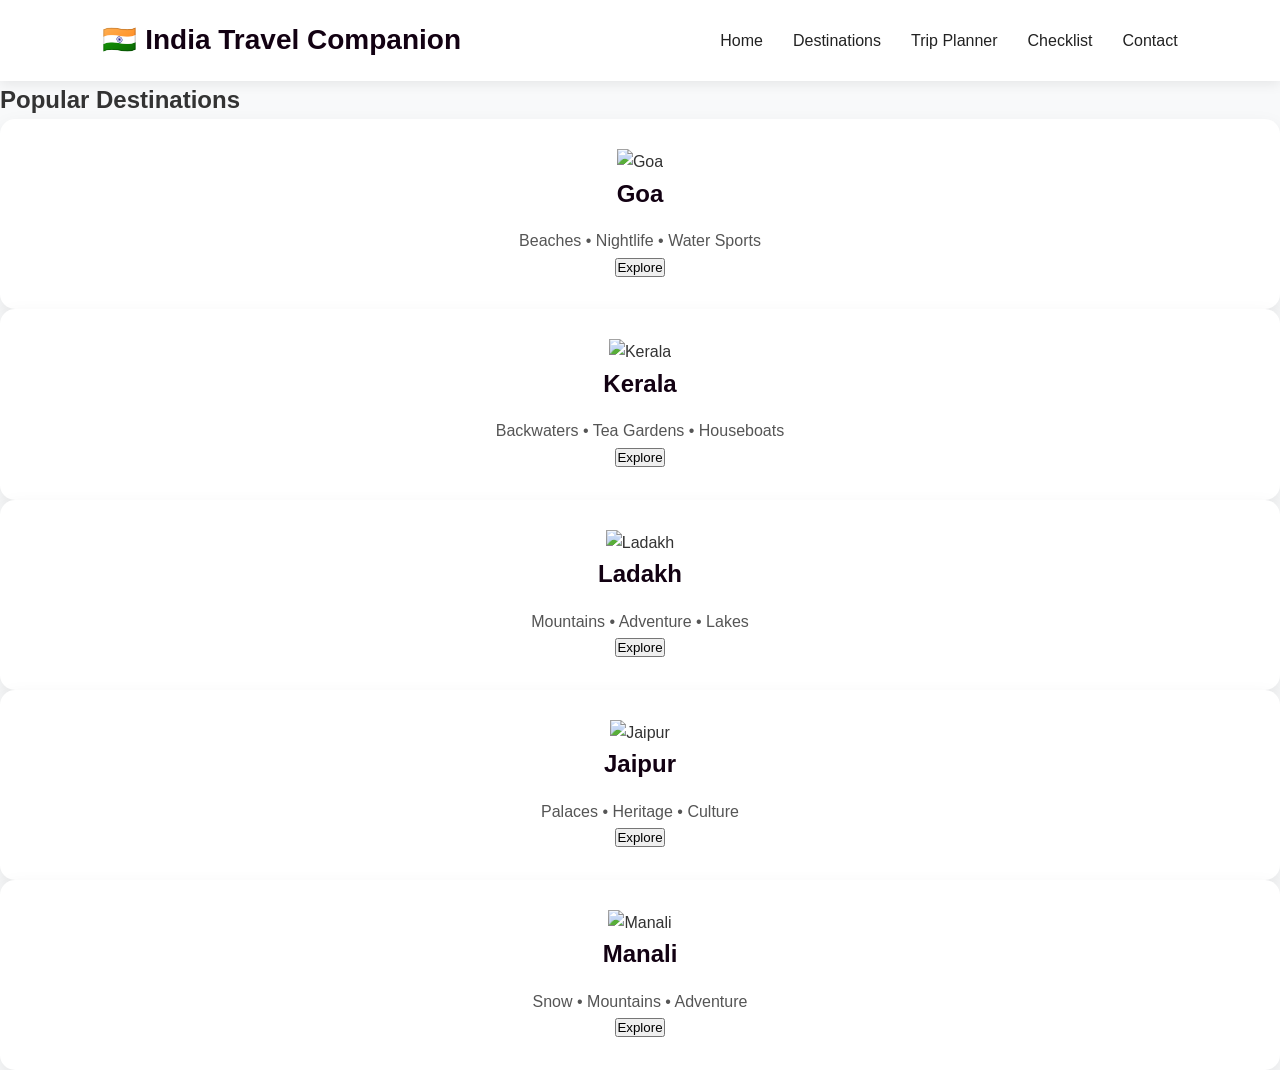
==== commit f95771fe: "Added Manali destination, updated destinations page, improved search and trip planner" ====
--- a/destinations/index.html
+++ b/destinations/index.html
@@ -1,96 +1,128 @@
 <!DOCTYPE html>
 <html lang="en">
+
 <head>
-<meta charset="UTF-8">
-<meta name="viewport" content="width=device-width, initial-scale=1.0">
-    <title>Destinations</title>
+    <meta charset="UTF-8">
+    <meta name="viewport" content="width=device-width, initial-scale=1.0">
+    <title>Destinations | India Travel Companion</title>
+
     <link rel="stylesheet" href="../style.css">
-</head>
-
-<link rel="stylesheet" href="../style.css">
-
 </head>
 
 <body>
 
 <header class="navbar">
 
-<div class="logo">
-<h2>🇮🇳 India Travel Companion</h2>
-</div>
+    <div class="logo">
+        🇮🇳 India Travel Companion
+    </div>
 
-<nav>
-<a href="../index.html">Home</a>
-<a href="#">Destinations</a>
-<a href="../planner.html">Trip Planner</a>
-<a href="../checklist.html">Checklist</a>
-<a href="../contact.html">Contact</a>
-</nav>
+    <div class="menu-icon" onclick="toggleMenu()">
+        ☰
+    </div>
+
+    <nav id="navMenu">
+        <a href="../index.html">Home</a>
+        <a href="#">Destinations</a>
+        <a href="../planner.html">Trip Planner</a>
+        <a href="../checklist.html">Checklist</a>
+        <a href="../contact.html">Contact</a>
+    </nav>
 
 </header>
 
 <section class="destinations-page">
 
-<h1>Popular Destinations</h1>
+    <h1>Popular Destinations</h1>
 
-<div class="destination-grid">
+    <div class="destination-grid">
 
-<div class="card">
+        <!-- Goa -->
 
-<img src="https://images.unsplash.com/photo-1512343879784-a960bf40e7f2?w=800">
+        <div class="card">
 
-<h2>Goa</h2>
+            <img src="https://images.unsplash.com/photo-1512343879784-a960bf40e7f2?auto=format&fit=crop&w=700&q=80" alt="Goa">
 
-<p>Beaches • Nightlife • Water Sports</p>
+            <h2>Goa</h2>
 
-<a href="goa.html">
-<a href="goa.html">
-    <button>Explore</button>
-</a>
+            <p>Beaches • Nightlife • Water Sports</p>
 
-</div>
+            <a href="goa.html">
+                <button>Explore</button>
+            </a>
 
-<div class="card">
+        </div>
 
-<img src="https://images.unsplash.com/photo-1593693411515-c20261bcad6e?auto=format&fit=crop&w=700&q=80">
+        <!-- Kerala -->
 
-<h2>Kerala</h2>
+        <div class="card">
 
-<p>Backwaters • Tea Gardens • Houseboats</p>
+            <img src="https://images.unsplash.com/photo-1593693411515-c20261bcad6e?auto=format&fit=crop&w=700&q=80" alt="Kerala">
 
-<button>Explore</button>
+            <h2>Kerala</h2>
 
-</div>
+            <p>Backwaters • Tea Gardens • Houseboats</p>
 
-<div class="card">
-<img src="https://images.unsplash.com/photo-1593693411515-c20261bcad6e?auto=format&fit=crop&w=700&q=80">
+            <a href="kerala.html">
+                <button>Explore</button>
+            </a>
 
-<h2>Ladakh</h2>
+        </div>
 
-<p>Mountains • Adventure • Lakes</p>
+        <!-- Ladakh -->
 
-<button>Explore</button>
+        <div class="card">
 
-</div>
+            <img src="https://images.unsplash.com/photo-1626621341517-bbf3d9990a23?auto=format&fit=crop&w=700&q=80" alt="Ladakh">
 
-<div class="card">
+            <h2>Ladakh</h2>
 
-<img src="https://images.unsplash.com/photo-1477587458883-47145ed94245?w=800">
+            <p>Mountains • Adventure • Lakes</p>
 
-<h2>Jaipur</h2>
+            <a href="ladakh.html">
+                <button>Explore</button>
+            </a>
 
-<p>Palaces • Heritage • Culture</p>
+        </div>
 
-<button>Explore</button>
+        <!-- Jaipur -->
 
-</div>
+        <div class="card">
 
-</div>
+            <img src="https://images.unsplash.com/photo-1477587458883-47145ed94245?auto=format&fit=crop&w=700&q=80" alt="Jaipur">
+
+            <h2>Jaipur</h2>
+
+            <p>Palaces • Heritage • Culture</p>
+
+            <a href="jaipur.html">
+                <button>Explore</button>
+            </a>
+
+        </div>
+
+        <!-- Manali -->
+
+        <div class="card">
+
+            <img src="https://images.unsplash.com/photo-1464822759023-fed622ff2c3b?auto=format&fit=crop&w=700&q=80" alt="Manali">
+
+            <h2>Manali</h2>
+
+            <p>Snow • Mountains • Adventure</p>
+
+            <a href="manali.html">
+                <button>Explore</button>
+            </a>
+
+        </div>
+
+    </div>
 
 </section>
-<button id="topBtn" onclick="scrollToTop()">
-    ⬆
-</button>
+
+<button id="topBtn" onclick="scrollToTop()">↑</button>
+
 <script src="../script.js"></script>
 
 </body>
--- a/style.css
+++ b/style.css
@@ -1,27 +1,44 @@
+/* ==========================================
+   INDIA TRAVEL COMPANION
+   PART 1 - GLOBAL + NAVBAR + HERO
+========================================== */
+
 *{
     margin:0;
     padding:0;
     box-sizing:border-box;
+}
+
+html{
+    scroll-behavior:smooth;
+}
+
+body{
     font-family:'Poppins',sans-serif;
-}
-*{
-    margin:0;
-    padding:0;
-    box-sizing:border-box;
-    font-family:Arial, Helvetica, sans-serif;
-}
-
-   body{
-    background:#f5f7fb;
-    color:#222;
+    background:#f8f9fa;
+    color:#333;
     line-height:1.6;
 }
+
+/* ======================
+   LINKS
+====================== */
+
+a{
+    text-decoration:none;
+    color:inherit;
+}
+
+/* ======================
+   NAVBAR
+====================== */
+
 .navbar{
     display:flex;
     justify-content:space-between;
     align-items:center;
     padding:18px 8%;
-    background:white;
+    background:#ffffff;
     box-shadow:0 3px 12px rgba(0,0,0,0.08);
     position:sticky;
     top:0;
@@ -29,874 +46,367 @@
 }
 
 .logo{
-
-    font-size:24px;
-    font-weight:bold;
-
-}
-
-nav ul{
-
+    font-size:28px;
+    font-weight:700;
+    color:#120112;
+}
+
+.navbar nav{
     display:flex;
-    list-style:none;
-
-}
-
-nav li{
-
-    margin-left:25px;
-
-}
-
- nav a{
+    align-items:center;
+    gap:30px;
+}
+
+.navbar nav a{
     color:#222;
-    text-decoration:none;
-    margin-left:25px;
     font-weight:500;
-    transition:0.3s ease;
-}
-
-nav a:hover{
-    color:#0d6efd;
-}
+    transition:0.3s;
+}
+
+.navbar nav a:hover{
+     color:#120112;
+}
+
+/* ======================
+   HAMBURGER ICON
+====================== */
+
+.menu-icon{
+    display:none;
+    font-size:30px;
+    cursor:pointer;
+}
+
+/* ======================
+   HERO SECTION
+====================== */
+
 .hero{
-
-    height:85vh;
-
+    height:90vh;
     display:flex;
     justify-content:center;
     align-items:center;
-
-    text-align:center;
-
-    background:linear-gradient(
-        rgba(0,0,0,.45),
-        rgba(0,0,0,.45)
-    ),
+    text-align:center;
+    color:white;
+    background:
+    linear-gradient(rgba(0,0,0,.45),rgba(0,0,0,.45)),
     url("https://images.unsplash.com/photo-1524492412937-b28074a5d7da?auto=format&fit=crop&w=1600&q=80");
-
     background-size:cover;
-
     background-position:center;
-
-    color:white;
-
+}
+
+.hero-content{
+    width:90%;
+    max-width:800px;
 }
 
 .hero h1{
-
-    font-size:60px;
-
+    font-size:56px;
+    margin-bottom:20px;
 }
 
 .hero p{
-
-    margin-top:20px;
-
     font-size:22px;
-
-}
-
-button{
-
-    margin-top:30px;
-
+    margin-bottom:35px;
+}
+
+.hero button,
+#exploreBtn{
+     background:#120112;
+    color:white;
+    border:none;
     padding:15px 35px;
-
-    border:none;
-
-    border-radius:30px;
-
+    border-radius:8px;
     font-size:18px;
-
     cursor:pointer;
-
-    background:#ff9800;
-
-    color:white;
-
-}
+    transition:.3s;
+}
+
+.hero button:hover,
+#exploreBtn:hover{
+    background:#120112;
+    transform:translateY(-2px);
+}
+/* ==========================================
+   PART 2 - FEATURES + SEARCH + DESTINATIONS
+========================================== */
+
+/* FEATURES */
 
 .features{
-
-    display:flex;
-
-    justify-content:center;
-
-    gap:40px;
-
-    padding:70px;
-
-    flex-wrap:wrap;
-
-}
-
-.card{
-
-    width:300px;
-
-    background:white;
-
-    padding:30px;
-
-    border-radius:15px;
-
-    box-shadow:0 10px 20px rgba(0,0,0,.15);
-
-    transition:.3s;
-
-}
-
-.card:hover{
-
-    transform:translateY(-8px);
-
-}
-
-.card h2{
-
-    margin-bottom:15px;
-
-}
-.search-section{
-
-    padding:70px 10%;
-
-    text-align:center;
-
-    background:white;
-
-}
-
-.search-section h2{
-
-    font-size:40px;
-
-    color:#0d47a1;
-
-    margin-bottom:30px;
-
-}
-
-.search-box{
-
-    display:flex;
-
-    justify-content:center;
-
-    gap:15px;
-
-    flex-wrap:wrap;
-
-}
-
-.search-box input{
-
-    width:450px;
-
-    max-width:90%;
-
-    padding:16px;
-
-    border-radius:50px;
-
-    border:2px solid #ddd;
-
-    font-size:18px;
-
-}
-
-.search-box button{
-
-    padding:16px 35px;
-
-}
-
-.popular{
-
-    padding:80px 8%;
-
-    background:#f5f7fb;
-
-}
-
-.popular h2{
-
-    text-align:center;
-
-    color:#0d47a1;
-
-    font-size:42px;
-
-    margin-bottom:50px;
-
-}
-
-.destination-container{
-
-    display:grid;
-
-    grid-template-columns:repeat(auto-fit,minmax(260px,1fr));
-
-    gap:30px;
-
-}
-
-.destination-card{
-
-    background:white;
-
-    border-radius:18px;
-
-    overflow:hidden;
-
-    box-shadow:0 10px 25px rgba(0,0,0,.12);
-
-    transition:.4s;
-
-}
-
-.destination-card:hover{
-
-    transform:translateY(-12px);
-
-}
-
-.destination-card img{
-
-    width:100%;
-
-    height:220px;
-
-    object-fit:cover;
-
-}
-
-.destination-card h3{
-
-    padding:18px;
-
-    color:#0d47a1;
-
-}
-
-.destination-card p{
-
-    padding:0 18px 22px;
-
-    color:#555;
-
-}
-/* ===========================
-   DESTINATIONS PAGE
-=========================== */
-
-.destinations-page{
-    padding:60px 8%;
-    background:#f5f8fc;
-    min-height:100vh;
-}
-
-.destinations-page h1{
-    text-align:center;
-    font-size:42px;
-    color:#1e3c72;
-    margin-bottom:50px;
-}
-
-.destination-grid{
+    width:90%;
+    max-width:1200px;
+    margin:70px auto;
     display:grid;
     grid-template-columns:repeat(auto-fit,minmax(260px,1fr));
-    gap:30px;
+    gap:25px;
 }
 
 .card{
     background:white;
-    border-radius:18px;
+    border-radius:15px;
+    padding:30px;
+    text-align:center;
+    box-shadow:0 8px 20px rgba(0,0,0,.08);
+    transition:.3s;
+}
+
+.card:hover{
+    transform:translateY(-8px);
+}
+
+.card h2{
+     color:#120112;
+    margin-bottom:15px;
+}
+
+.card p{
+    color:#555;
+}
+
+/* SEARCH */
+
+.search-section{
+    width:90%;
+    max-width:900px;
+    margin:70px auto;
+    text-align:center;
+}
+
+.search-section h2{
+    margin-bottom:30px;
+}
+
+.search-box{
+    display:flex;
+    justify-content:center;
+    gap:15px;
+    flex-wrap:wrap;
+}
+
+.search-box input{
+    width:350px;
+    padding:14px;
+    border:1px solid #ddd;
+    border-radius:8px;
+    font-size:16px;
+}
+
+.search-box button{
+     background:#120112;
+    color:white;
+    border:none;
+    padding:14px 25px;
+    border-radius:8px;
+    cursor:pointer;
+}
+
+.search-box button:hover{
+    background:#120112;
+}
+
+/* POPULAR DESTINATIONS */
+
+.popular{
+    width:90%;
+    max-width:1300px;
+    margin:80px auto;
+}
+
+.popular h2{
+    text-align:center;
+    margin-bottom:40px;
+}
+
+.destination-container{
+    display:grid;
+    grid-template-columns:repeat(auto-fit,minmax(250px,1fr));
+    gap:25px;
+}
+
+.destination-card{
+    background:white;
+    border-radius:15px;
     overflow:hidden;
-    box-shadow:0 10px 25px rgba(0,0,0,0.12);
-    transition:.35s;
-}
-
-.card:hover{
-    transform:translateY(-10px);
-}
-
-.card img{
+    box-shadow:0 8px 20px rgba(0,0,0,.08);
+    cursor:pointer;
+    transition:.3s;
+}
+
+.destination-card:hover{
+    transform:translateY(-8px);
+}
+
+.destination-card img{
     width:100%;
     height:220px;
     object-fit:cover;
 }
 
-.card h2{
-    text-align:center;
-    margin-top:18px;
-    color:#1e3c72;
-}
-
-.card p{
-    text-align:center;
-    color:#666;
-    padding:10px 20px;
-}
-
-.card button{
-    display:block;
-    margin:20px auto 25px;
-    background:#ff9800;
-    color:white;
-    border:none;
-    padding:12px 30px;
-    border-radius:30px;
-    cursor:pointer;
-    font-size:16px;
-}
-
-.card button:hover{
-    background:#e68900;
-}
-/* ===========================
-GOA PAGE
-=========================== */
+.destination-card h3{
+    margin:18px;
+     color:#120112;
+}
+
+.destination-card p{
+    margin:0 18px 20px;
+    color:#555;
+}
+
+/* FOOTER */
+
+.footer{
+    background:#222;
+    color:white;
+    margin-top:80px;
+    padding:50px 20px;
+}
+
+.footer-content{
+    max-width:1200px;
+    margin:auto;
+    text-align:center;
+}
+
+.footer h2{
+    margin-bottom:15px;
+}
+
+.footer p{
+    margin:10px 0;
+}
+
+.footer-links{
+    margin:25px 0;
+}
+
+.footer-links a{
+    margin:0 12px;
+    color:white;
+}
+
+.footer-links a:hover{
+     color:#120112;
+}
+
+.copyright{
+    margin-top:20px;
+    color:#bbb;
+}
+/* ==========================================
+   PART 3 - DESTINATION PAGES
+========================================== */
+
+/* Hero Section */
 
 .place-hero{
-    background:url("https://images.unsplash.com/photo-1512343879784-a960bf40e7f2?w=1400") center/cover;
-    height:60vh;
+    height:55vh;
     display:flex;
     flex-direction:column;
     justify-content:center;
     align-items:center;
-    color:white;
-    text-align:center;
+    text-align:center;
+    color:white;
+    background:linear-gradient(rgba(0,0,0,.45),rgba(0,0,0,.45)),
+    url("https://images.unsplash.com/photo-1524492412937-b28074a5d7da?auto=format&fit=crop&w=1600&q=80");
+    background-size:cover;
+    background-position:center;
+}
+
+.goa-hero{
+    background:linear-gradient(rgba(0,0,0,.45),rgba(0,0,0,.45)),
+    url("https://images.unsplash.com/photo-1507525428034-b723cf961d3e?auto=format&fit=crop&w=1600&q=80");
+    background-size:cover;
+    background-position:center;
+}
+
+.kerala-hero{
+    background:linear-gradient(rgba(0,0,0,.45),rgba(0,0,0,.45)),
+    url("https://images.unsplash.com/photo-1593693411515-c20261bcad6e?auto=format&fit=crop&w=1600&q=80");
+    background-size:cover;
+    background-position:center;
+}
+
+.ladakh-hero{
+    background:linear-gradient(rgba(0,0,0,.45),rgba(0,0,0,.45)),
+    url("https://images.unsplash.com/photo-1626621341517-bbf3d9990a23?auto=format&fit=crop&w=1600&q=80");
+    background-size:cover;
+    background-position:center;
+}
+
+.jaipur-hero{
+    background:linear-gradient(rgba(0,0,0,.45),rgba(0,0,0,.45)),
+    url("https://images.unsplash.com/photo-1477587458883-47145ed94245?auto=format&fit=crop&w=1600&q=80");
+    background-size:cover;
+    background-position:center;
+}
+.manali-hero{
+    background:linear-gradient(rgba(0,0,0,.45),rgba(0,0,0,.45)),
+    url("https://images.unsplash.com/photo-1464822759023-fed622ff2c3b?auto=format&fit=crop&w=1600&q=80");
+    background-size:cover;
+    background-position:center;
 }
 
 .place-hero h1{
-    font-size:60px;
-    margin-bottom:20px;
+    font-size:52px;
+    margin-bottom:15px;
 }
 
 .place-hero p{
-    font-size:24px;
-    width:70%;
-}
+    font-size:20px;
+    max-width:700px;
+}
+
+/* Info Cards */
 
 .place-info{
+    width:90%;
+    max-width:1200px;
+    margin:60px auto;
     display:grid;
-    grid-template-columns:repeat(auto-fit,minmax(300px,1fr));
-    gap:30px;
-    padding:60px 8%;
+    grid-template-columns:repeat(auto-fit,minmax(320px,1fr));
+    gap:25px;
 }
 
 .info-box{
     background:white;
     border-radius:15px;
     padding:25px;
-    box-shadow:0 10px 25px rgba(0,0,0,.12);
+    box-shadow:0 8px 20px rgba(0,0,0,.08);
 }
 
 .info-box h2{
-    color:#1e3c72;
+     color:#120112;
     margin-bottom:15px;
+}
+
+.info-box p{
+    color:#555;
 }
 
 .info-box ul{
     padding-left:20px;
 }
 
-.back-btn{
-    text-align:center;
-    margin-bottom:60px;
-}
-
-.back-btn button{
-    background:#1e3c72;
-    color:white;
-    padding:14px 35px;
-    border:none;
-    border-radius:30px;
-    cursor:pointer;
-    font-size:16px;
-}
-
-.back-btn button:hover{
-    background:#15305c;
-}
-/* ================= DESTINATIONS PAGE ================= */
-
-.destinations-page{
-    padding:60px 8%;
-    background:#f5f7fa;
-    min-height:100vh;
-}
-
-.destinations-page h1{
-    text-align:center;
-    color:#0047ab;
-    margin-bottom:40px;
-}
-
-.destination-grid{
-    display:grid;
-    grid-template-columns:repeat(auto-fit,minmax(280px,1fr));
-    gap:30px;
-}
-
-.card{
-    background:white;
-    border-radius:15px;
-    overflow:hidden;
-    box-shadow:0 8px 20px rgba(0,0,0,.15);
-    transition:.3s;
-}
-
-.card:hover{
-    transform:translateY(-8px);
-}
-
-.card img{
-    width:100%;
-    height:220px;
-    object-fit:cover;
-}
-
-.card h2{
-    padding:15px 20px 5px;
-    color:#0047ab;
-}
-
-.card p{
-    padding:0 20px 20px;
+.info-box li{
+    margin-bottom:10px;
     color:#555;
-    line-height:1.6;
-}
-.kerala-hero{
-    background-image: url("https://images.unsplash.com/photo-1593693411515-c20261bcad6e?auto=format&fit=crop&w=1600&q=80");
-    background-size: cover;
-    background-position: center;
-}
-.ladakh-hero{
-    background-image: url("https://images.unsplash.com/photo-1626621341517-bbf3d9990a23?auto=format&fit=crop&w=1600&q=80");
-    background-size: cover;
-    background-position: center;
-}
-/* Jaipur Hero Image */
-
-.jaipur-hero{
-    background-image: url("https://images.unsplash.com/photo-1477587458883-47145ed94245?auto=format&fit=crop&w=1600&q=80");
-    background-size: cover;
-    background-position: center;
-    background-repeat: no-repeat;
-}
-/* ===========================
-   FOOTER
-=========================== */
-
-.footer{
-    background:#0d1b2a;
-    color:white;
-    padding:50px 20px 30px;
-    text-align:center;
-}
-
-.footer h2{
-    margin-bottom:15px;
-    font-size:30px;
-}
-
-.footer p{
-    color:#d1d5db;
-    margin-bottom:20px;
-}
-
-.footer-links{
-    display:flex;
-    justify-content:center;
-    flex-wrap:wrap;
-    gap:25px;
-    margin:25px 0;
-}
-
-.footer-links a{
-    color:white;
-    text-decoration:none;
-    transition:.3s;
-}
-
-.footer-links a:hover{
-    color:#ff9800;
-}
-
-.copyright{
-    margin-top:25px;
-    font-size:14px;
-    color:#9ca3af;
-}
-/* ===========================
-TRIP PLANNER
-=========================== */
-
-.planner{
-    max-width:600px;
-    margin:60px auto;
-    background:white;
-    padding:40px;
-    border-radius:20px;
-    box-shadow:0 10px 25px rgba(0,0,0,.15);
-}
-
-.planner h1{
-    text-align:center;
-    color:#0d47a1;
-    margin-bottom:10px;
-}
-
-.planner p{
-    text-align:center;
-    margin-bottom:30px;
-    color:#666;
-}
-
-.planner label{
-    display:block;
-    margin:20px 0 10px;
-    font-weight:bold;
-}
-
-.planner select,
-.planner input{
-
-    width:100%;
-    padding:15px;
-    border-radius:10px;
-    border:1px solid #ccc;
-    font-size:16px;
-
-}
-
-.planner button{
-
-    width:100%;
-    margin-top:25px;
-
-}
-
-#result{
-
-    margin-top:30px;
-    text-align:center;
-    color:#1e3c72;
-
-}
-/* ===========================
-   WEATHER
-=========================== */
-
-#weatherResult{
-    margin-top:20px;
-    background:#eef5ff;
-    padding:20px;
-    border-radius:12px;
-    font-size:18px;
-    text-align:center;
-    box-shadow:0 5px 15px rgba(0,0,0,0.1);
-}
-/* ==========================
-   Mobile Responsive
-========================== */
-
-@media (max-width: 768px) {
-
-    .navbar{
-    display:flex;
-    justify-content:space-between;
-    align-items:center;
-    padding:18px 8%;
-    background:white;
-    box-shadow:0 3px 12px rgba(0,0,0,0.08);
-    position:sticky;
-    top:0;
-    z-index:1000;
-}
-
-    nav {
-        margin-top: 15px;
-    }
-
-    nav a {
-        display: block;
-        margin: 10px 0;
-    }
-
-    .hero {
-        height: auto;
-        padding: 80px 20px;
-    }
-
-    .hero h1 {
-        font-size: 36px;
-    }
-
-    .hero p {
-        font-size: 18px;
-    }
-
-    button {
-        width: 100%;
-        max-width: 300px;
-    }
-
-    .features {
-        padding: 40px 20px;
-    }
-
-    .card {
-        width: 100%;
-    }
-
-    .search-box input {
-        width: 100%;
-    }
-
-    .place-hero h1 {
-        font-size: 40px;
-    }
-
-    .place-hero p {
-        width: 90%;
-        font-size: 18px;
-    }
-
-    .planner {
-        padding: 40px 20px;
-    }
-
-    .planner input,
-    .planner select,
-    .planner button {
-        width: 100%;
-        margin-top: 15px;
-    }
-
-}
-/* Mobile Responsive */
-
-@media screen and (max-width: 768px) {
-
-    .navbar{
-        flex-direction: column;
-        padding: 15px;
-    }
-
-    nav{
-        display: flex;
-        flex-direction: column;
-        align-items: center;
-        margin-top: 15px;
-    }
-
-    nav a{
-        margin: 8px 0;
-    }
-
-    .hero h1{
-        font-size: 34px;
-    }
-
-    .hero p{
-        font-size: 18px;
-    }
-
-    .hero{
-        height: auto;
-        padding: 70px 20px;
-    }
-
-    .search-box{
-        flex-direction: column;
-        align-items: center;
-    }
-
-    .search-box input{
-        width: 100%;
-    }
-
-    button{
-        width: 100%;
-        max-width: 300px;
-    }
-
-    .features,
-    .destination-container,
-    .destination-grid,
-    .place-info{
-        padding: 20px;
-    }
-
-}
-/* ==========================
-   CHECKLIST PAGE
-========================== */
-
-.checklist{
-    max-width:700px;
-    margin:50px auto;
-    padding:30px;
-    background:white;
-    border-radius:15px;
-    box-shadow:0 8px 20px rgba(0,0,0,0.12);
-    text-align:center;
-}
-
-.checklist h1{
-    color:#0d47a1;
-    margin-bottom:10px;
-}
-
-.checklist p{
-    color:#666;
-    margin-bottom:30px;
-}
-
-.checklist-box{
-    display:flex;
-    flex-direction:column;
-    gap:18px;
-    text-align:left;
-}
-
-.checklist-box label{
-    font-size:18px;
-    padding:12px 15px;
-    border:1px solid #ddd;
-    border-radius:10px;
-    cursor:pointer;
-    transition:0.3s;
-}
-
-.checklist-box label:hover{
-    background:#f5f7fb;
-}
-
-.checklist-box input{
-    margin-right:12px;
-    transform:scale(1.3);
-}
-
-.checklist button{
-    margin-top:30px;
-}
-/* ===============================
-   DARK MODE
-================================ */
-
-/* Dark Mode Button */
-#themeToggle{
-    margin-left:20px;
-    padding:8px 15px;
-    border:none;
-    border-radius:20px;
-    background:#0d6efd;
-    color:white;
-    cursor:pointer;
-    font-size:16px;
-    transition:0.3s;
-}
-
-#themeToggle:hover{
-    background:#084298;
-}
-
-/* Dark Theme */
-
-body.dark-mode{
-    background:#121212;
-    color:white;
-}
-
-body.dark-mode .navbar{
-    background:#1f1f1f;
-}
-
-body.dark-mode .card,
-body.dark-mode .info-box,
-body.dark-mode .checklist,
-body.dark-mode .planner,
-body.dark-mode .footer{
-    background:#222;
-    color:white;
-}
-
-body.dark-mode h1,
-body.dark-mode h2,
-body.dark-mode h3,
-body.dark-mode p,
-body.dark-mode li,
-body.dark-mode label{
-    color:white;
-}
-
-body.dark-mode input,
-body.dark-mode select,
-body.dark-mode textarea{
-    background:#333;
-    color:white;
-    border:1px solid #666;
-}
-
-body.dark-mode nav a{
-    color:white;
-}
-
-body.dark-mode #themeToggle{
-    background:#ff9800;
-}
-/* Fix text colors in Dark Mode */
-
-body.dark-mode .card h2,
-body.dark-mode .card p,
-body.dark-mode .destination-card h3,
-body.dark-mode .destination-card p,
-body.dark-mode .info-box h2,
-body.dark-mode .info-box p,
-body.dark-mode .info-box li,
-body.dark-mode #result,
-body.dark-mode #weatherResult,
-body.dark-mode .footer p{
-    color:#ffffff !important;
-}
-body.dark-mode button{
-    background:#ff9800;
-    color:white;
-}
-
-body.dark-mode button:hover{
-    background:#e68900;
-}
-/* Famous Food Places */
-
-.info-box ul li{
-    margin-bottom:15px;
-    line-height:1.8;
-}
-
-.info-box b{
-    color:#0d47a1;
-    font-size:17px;
-}
-/* =====================================
-   Famous Food Places
-===================================== */
+}
+
+/* ==========================================
+   FOOD SECTION
+========================================== */
 
 .food-section{
-    width:85%;
-    margin:50px auto;
+    width:90%;
+    max-width:1200px;
+    margin:70px auto;
 }
 
 .food-section h2{
     text-align:center;
-    color:#0d47a1;
-    font-size:36px;
     margin-bottom:35px;
+     color:#120112;
 }
 
 .food-grid{
@@ -909,7 +419,8 @@
     background:white;
     border-radius:15px;
     padding:25px;
-    box-shadow:0 8px 20px rgba(0,0,0,.12);
+    text-align:center;
+    box-shadow:0 8px 20px rgba(0,0,0,.08);
     transition:.3s;
 }
 
@@ -918,93 +429,246 @@
 }
 
 .restaurant-card h3{
-    color:#0d47a1;
-    margin-bottom:15px;
+    margin-bottom:12px;
+    color:#120112;
 }
 
 .restaurant-card p{
+    margin-bottom:18px;
     color:#555;
-    line-height:1.7;
-    margin-bottom:20px;
-}
-
-.restaurant-card a{
-    text-decoration:none;
 }
 
 .restaurant-card button{
-    width:100%;
-    padding:12px;
-    margin-top:10px;
-    background:#0d6efd;
+    background:#120112;
     color:white;
     border:none;
+    padding:12px 18px;
     border-radius:8px;
     cursor:pointer;
-    font-size:15px;
+    transition:.3s;
 }
 
 .restaurant-card button:hover{
-    background:#084298;
-}
-/* ==========================
-   PHOTO GALLERY
-========================== */
-
-.gallery{
-    width:85%;
-    margin:60px auto;
-}
-
-.gallery h2{
-    text-align:center;
-    color:#0d47a1;
-    margin-bottom:30px;
-    font-size:36px;
-}
-
-.gallery-grid{
-    display:grid;
-    grid-template-columns:repeat(auto-fit,minmax(250px,1fr));
-    gap:20px;
-}
-
-.gallery-grid img{
-    width:100%;
-    height:220px;
-    object-fit:cover;
-    border-radius:15px;
-    box-shadow:0 8px 20px rgba(0,0,0,.15);
+    background:#120112;
+}
+
+/* ==========================================
+   BACK BUTTON
+========================================== */
+
+.back-btn{
+    text-align:center;
+    margin:50px 0;
+}
+
+.back-btn button{
+    background:#120112;
+    color:white;
+    border:none;
+    padding:14px 30px;
+    border-radius:8px;
+    cursor:pointer;
+    font-size:16px;
     transition:.3s;
 }
 
-.gallery-grid img:hover{
-    transform:scale(1.05);
-}
-/* ==========================
+.back-btn button:hover{
+     background:#120112;
+}
+
+/* ==========================================
    SCROLL TO TOP BUTTON
-========================== */
+========================================== */
 
 #topBtn{
-    display:none;
     position:fixed;
     bottom:25px;
     right:25px;
-    z-index:999;
-    border:none;
-    outline:none;
-    background:#0d6efd;
-    color:white;
-    cursor:pointer;
     width:50px;
     height:50px;
+    border:none;
     border-radius:50%;
+     background:#120112;
+    color:white;
     font-size:22px;
-    box-shadow:0 5px 15px rgba(0,0,0,.3);
-    transition:.3s;
+    cursor:pointer;
+    display:none;
+    z-index:999;
 }
 
 #topBtn:hover{
-    background:#084298;
-    transform:scale(1.1);
+     background:#120112;
+}
+/* ==========================================
+   PART 4 - RESPONSIVE & HAMBURGER MENU
+========================================== */
+
+/* Hide hamburger on desktop */
+.menu-icon{
+    display:none;
+}
+
+/* ======================
+   TABLET
+====================== */
+
+@media (max-width:992px){
+
+    .hero h1{
+        font-size:48px;
+    }
+
+    .hero p{
+        font-size:20px;
+    }
+
+    .features,
+    .destination-container,
+    .place-info,
+    .food-grid{
+        grid-template-columns:repeat(auto-fit,minmax(280px,1fr));
+    }
+
+}
+
+/* ======================
+   MOBILE
+====================== */
+
+@media (max-width:768px){
+
+    /* Navbar */
+
+    .navbar{
+        flex-wrap:wrap;
+        padding:15px 20px;
+    }
+
+    .logo{
+        font-size:22px;
+        font-weight:700;
+    }
+
+    .menu-icon{
+        display:block;
+        font-size:32px;
+        cursor:pointer;
+    }
+
+    .navbar nav{
+        display:none;
+        flex-direction:column;
+        width:100%;
+        margin-top:20px;
+        gap:15px;
+        text-align:center;
+    }
+
+    .navbar nav.show{
+        display:flex;
+    }
+
+    .navbar nav a{
+        margin:0;
+        padding:12px;
+        border-radius:8px;
+    }
+
+    /* Hero */
+
+    .hero{
+        height:75vh;
+        padding:20px;
+    }
+
+    .hero h1{
+        font-size:36px;
+    }
+
+    .hero p{
+        font-size:18px;
+    }
+
+    #exploreBtn{
+        width:100%;
+        max-width:300px;
+    }
+
+    /* Search */
+
+    .search-box{
+        flex-direction:column;
+        align-items:center;
+    }
+
+    .search-box input{
+        width:100%;
+    }
+
+    .search-box button{
+        width:100%;
+    }
+
+    /* Cards */
+
+    .features,
+    .destination-container,
+    .place-info,
+    .food-grid{
+        grid-template-columns:1fr;
+    }
+
+    .card,
+    .info-box,
+    .restaurant-card{
+        padding:22px;
+    }
+
+    /* Destination Hero */
+
+    .place-hero{
+        height:40vh;
+        padding:20px;
+    }
+
+    .place-hero h1{
+        font-size:34px;
+    }
+
+    .place-hero p{
+        font-size:17px;
+    }
+
+    /* Footer */
+
+    .footer-links{
+        display:flex;
+        flex-direction:column;
+        gap:12px;
+    }
+
+}
+
+/* ======================
+   SMALL MOBILE
+====================== */
+
+@media (max-width:480px){
+
+    .hero h1{
+        font-size:30px;
+    }
+
+    .hero p{
+        font-size:16px;
+    }
+
+    .place-hero h1{
+        font-size:28px;
+    }
+
+    .logo{
+        font-size:18px;
+    }
+
 }
